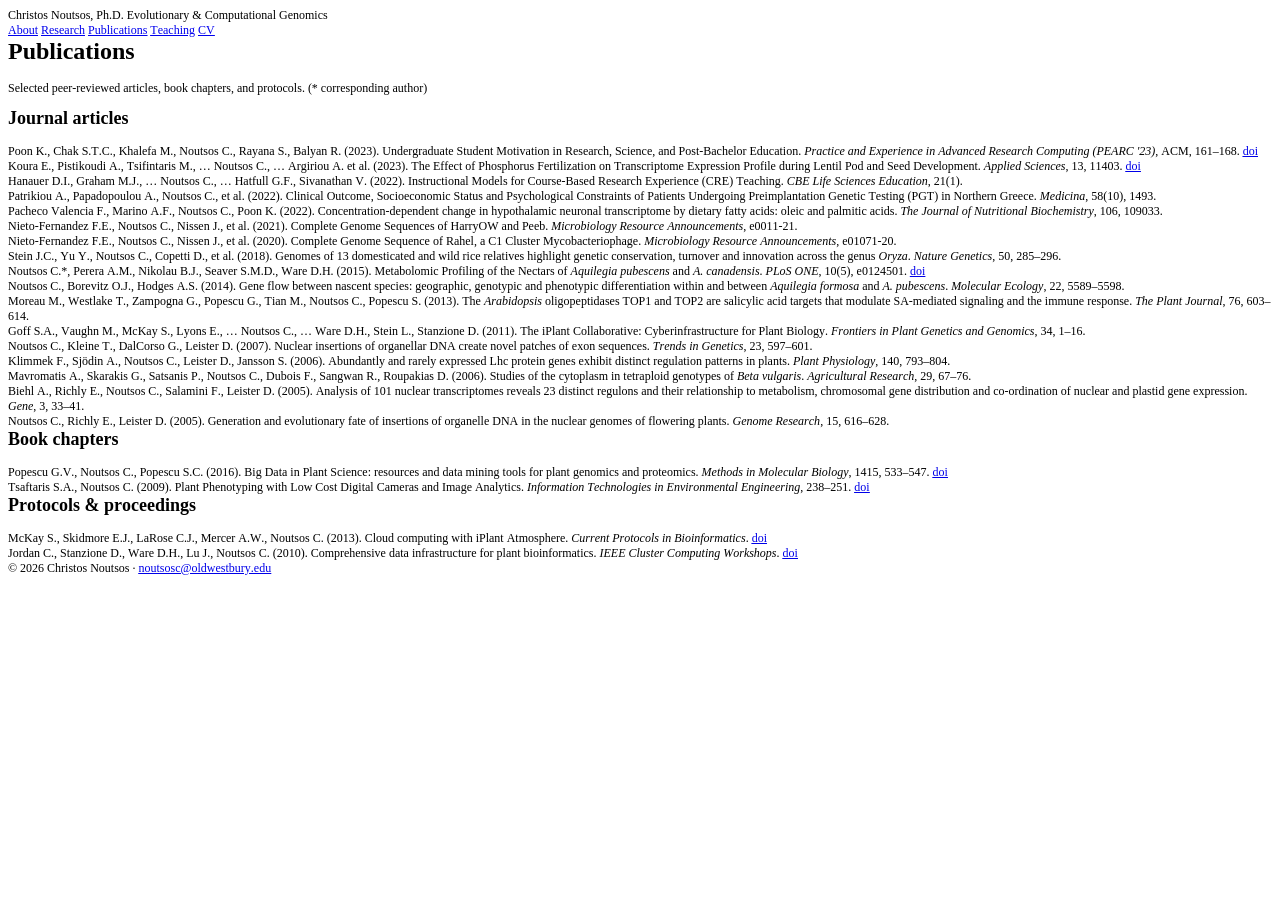
==== publications.html @ 2861d04e "Initial website upload" ====
<!DOCTYPE html PUBLIC "-//W3C//DTD HTML 4.01//EN" "http://www.w3.org/TR/html4/strict.dtd">
<html>
<head>
  <meta http-equiv="Content-Type" content="text/html; charset=utf-8">
  <meta http-equiv="Content-Style-Type" content="text/css">
  <title></title>
  <meta name="Generator" content="Cocoa HTML Writer">
  <meta name="CocoaVersion" content="2685.6">
  <style type="text/css">
    p.p1 {margin: 0.0px 0.0px 0.0px 0.0px; font: 12.0px Times; -webkit-text-stroke: #000000}
    p.p2 {margin: 0.0px 0.0px 0.0px 0.0px; font: 12.0px Times; color: #0000e9; -webkit-text-stroke: #0000e9}
    p.p4 {margin: 0.0px 0.0px 12.0px 0.0px; font: 12.0px Times; -webkit-text-stroke: #000000}
    span.s1 {font-kerning: none}
    span.s2 {text-decoration: underline ; font-kerning: none}
    span.s3 {font-kerning: none; color: #000000; -webkit-text-stroke: 0px #000000}
    span.s4 {text-decoration: underline ; font-kerning: none; -webkit-text-stroke: 0px #0000e9}
    span.s5 {text-decoration: underline ; font-kerning: none; color: #0000e9; -webkit-text-stroke: 0px #0000e9}
  </style>
</head>
<body>
<p class="p1"><span class="s1">Christos Noutsos, Ph.D. Evolutionary &amp; Computational Genomics</span></p>
<p class="p2"><span class="s2"><a href="file:///Users/user/Claude/Projects/Website/site/index.html">About</a></span><span class="s3"> <a href="file:///Users/user/Claude/Projects/Website/site/research.html"><span class="s4">Research</span></a> <a href="file:///Users/user/Claude/Projects/Website/site/publications.html"><span class="s4">Publications</span></a> <a href="file:///Users/user/Claude/Projects/Website/site/teaching.html"><span class="s4">Teaching</span></a> <a href="file:///Users/user/Claude/Projects/Website/site/cv.html"><span class="s4">CV</span></a></span></p>
<h1 style="margin: 0.0px 0.0px 16.1px 0.0px; font: 24.0px Times; -webkit-text-stroke: #000000"><span class="s1"><b>Publications</b></span></h1>
<p class="p4"><span class="s1">Selected peer-reviewed articles, book chapters, and protocols. (* corresponding author)</span></p>
<h2 style="margin: 0.0px 0.0px 14.9px 0.0px; font: 18.0px Times; -webkit-text-stroke: #000000"><span class="s1"><b>Journal articles</b></span></h2>
<p class="p1"><span class="s1">Poon K., Chak S.T.C., Khalefa M., Noutsos C., Rayana S., Balyan R. (2023). Undergraduate Student Motivation in Research, Science, and Post-Bachelor Education. <i>Practice and Experience in Advanced Research Computing (PEARC '23)</i>, ACM, 161–168. <a href="https://doi.org/10.1145/3569951.3597578"><span class="s5">doi</span></a></span></p>
<p class="p1"><span class="s1">Koura E., Pistikoudi A., Tsifintaris M., … Noutsos C., … Argiriou A. et al. (2023). The Effect of Phosphorus Fertilization on Transcriptome Expression Profile during Lentil Pod and Seed Development. <i>Applied Sciences</i>, 13, 11403. <a href="https://doi.org/10.3390/app132011403"><span class="s5">doi</span></a></span></p>
<p class="p1"><span class="s1">Hanauer D.I., Graham M.J., … Noutsos C., … Hatfull G.F., Sivanathan V. (2022). Instructional Models for Course-Based Research Experience (CRE) Teaching. <i>CBE Life Sciences Education</i>, 21(1).</span></p>
<p class="p1"><span class="s1">Patrikiou A., Papadopoulou A., Noutsos C., et al. (2022). Clinical Outcome, Socioeconomic Status and Psychological Constraints of Patients Undergoing Preimplantation Genetic Testing (PGT) in Northern Greece. <i>Medicina</i>, 58(10), 1493.</span></p>
<p class="p1"><span class="s1">Pacheco Valencia F., Marino A.F., Noutsos C., Poon K. (2022). Concentration-dependent change in hypothalamic neuronal transcriptome by dietary fatty acids: oleic and palmitic acids. <i>The Journal of Nutritional Biochemistry</i>, 106, 109033.</span></p>
<p class="p1"><span class="s1">Nieto-Fernandez F.E., Noutsos C., Nissen J., et al. (2021). Complete Genome Sequences of HarryOW and Peeb. <i>Microbiology Resource Announcements</i>, e0011-21.</span></p>
<p class="p1"><span class="s1">Nieto-Fernandez F.E., Noutsos C., Nissen J., et al. (2020). Complete Genome Sequence of Rahel, a C1 Cluster Mycobacteriophage. <i>Microbiology Resource Announcements</i>, e01071-20.</span></p>
<p class="p1"><span class="s1">Stein J.C., Yu Y., Noutsos C., Copetti D., et al. (2018). Genomes of 13 domesticated and wild rice relatives highlight genetic conservation, turnover and innovation across the genus <i>Oryza</i>. <i>Nature Genetics</i>, 50, 285–296.</span></p>
<p class="p1"><span class="s1">Noutsos C.*, Perera A.M., Nikolau B.J., Seaver S.M.D., Ware D.H. (2015). Metabolomic Profiling of the Nectars of <i>Aquilegia pubescens</i> and <i>A. canadensis</i>. <i>PLoS ONE</i>, 10(5), e0124501. <a href="https://doi.org/10.1371/journal.pone.0124501"><span class="s5">doi</span></a></span></p>
<p class="p1"><span class="s1">Noutsos C., Borevitz O.J., Hodges A.S. (2014). Gene flow between nascent species: geographic, genotypic and phenotypic differentiation within and between <i>Aquilegia formosa</i> and <i>A. pubescens</i>. <i>Molecular Ecology</i>, 22, 5589–5598.</span></p>
<p class="p1"><span class="s1">Moreau M., Westlake T., Zampogna G., Popescu G., Tian M., Noutsos C., Popescu S. (2013). The <i>Arabidopsis</i> oligopeptidases TOP1 and TOP2 are salicylic acid targets that modulate SA-mediated signaling and the immune response. <i>The Plant Journal</i>, 76, 603–614.</span></p>
<p class="p1"><span class="s1">Goff S.A., Vaughn M., McKay S., Lyons E., … Noutsos C., … Ware D.H., Stein L., Stanzione D. (2011). The iPlant Collaborative: Cyberinfrastructure for Plant Biology. <i>Frontiers in Plant Genetics and Genomics</i>, 34, 1–16.</span></p>
<p class="p1"><span class="s1">Noutsos C., Kleine T., DalCorso G., Leister D. (2007). Nuclear insertions of organellar DNA create novel patches of exon sequences. <i>Trends in Genetics</i>, 23, 597–601.</span></p>
<p class="p1"><span class="s1">Klimmek F., Sjödin A., Noutsos C., Leister D., Jansson S. (2006). Abundantly and rarely expressed Lhc protein genes exhibit distinct regulation patterns in plants. <i>Plant Physiology</i>, 140, 793–804.</span></p>
<p class="p1"><span class="s1">Mavromatis A., Skarakis G., Satsanis P., Noutsos C., Dubois F., Sangwan R., Roupakias D. (2006). Studies of the cytoplasm in tetraploid genotypes of <i>Beta vulgaris</i>. <i>Agricultural Research</i>, 29, 67–76.</span></p>
<p class="p1"><span class="s1">Biehl A., Richly E., Noutsos C., Salamini F., Leister D. (2005). Analysis of 101 nuclear transcriptomes reveals 23 distinct regulons and their relationship to metabolism, chromosomal gene distribution and co-ordination of nuclear and plastid gene expression. <i>Gene</i>, 3, 33–41.</span></p>
<p class="p1"><span class="s1">Noutsos C., Richly E., Leister D. (2005). Generation and evolutionary fate of insertions of organelle DNA in the nuclear genomes of flowering plants. <i>Genome Research</i>, 15, 616–628.</span></p>
<h2 style="margin: 0.0px 0.0px 14.9px 0.0px; font: 18.0px Times; -webkit-text-stroke: #000000"><span class="s1"><b>Book chapters</b></span></h2>
<p class="p1"><span class="s1">Popescu G.V., Noutsos C., Popescu S.C. (2016). Big Data in Plant Science: resources and data mining tools for plant genomics and proteomics. <i>Methods in Molecular Biology</i>, 1415, 533–547. <a href="https://doi.org/10.1007/978-1-4939-3572-7_27"><span class="s5">doi</span></a></span></p>
<p class="p1"><span class="s1">Tsaftaris S.A., Noutsos C. (2009). Plant Phenotyping with Low Cost Digital Cameras and Image Analytics. <i>Information Technologies in Environmental Engineering</i>, 238–251. <a href="https://doi.org/10.1007/978-3-540-88351-7_18"><span class="s5">doi</span></a></span></p>
<h2 style="margin: 0.0px 0.0px 14.9px 0.0px; font: 18.0px Times; -webkit-text-stroke: #000000"><span class="s1"><b>Protocols &amp; proceedings</b></span></h2>
<p class="p1"><span class="s1">McKay S., Skidmore E.J., LaRose C.J., Mercer A.W., Noutsos C. (2013). Cloud computing with iPlant Atmosphere. <i>Current Protocols in Bioinformatics</i>. <a href="https://doi.org/10.1002/0471250953.bi0915s43"><span class="s5">doi</span></a></span></p>
<p class="p1"><span class="s1">Jordan C., Stanzione D., Ware D.H., Lu J., Noutsos C. (2010). Comprehensive data infrastructure for plant bioinformatics. <i>IEEE Cluster Computing Workshops</i>. <a href="https://doi.org/10.1109/CLUSTERWKSP.2010.5613093"><span class="s5">doi</span></a></span></p>
<p class="p1"><span class="s1">© 2026 Christos Noutsos · <a href="mailto:noutsosc@oldwestbury.edu"><span class="s5">noutsosc@oldwestbury.edu</span></a></span></p>
</body>
</html>
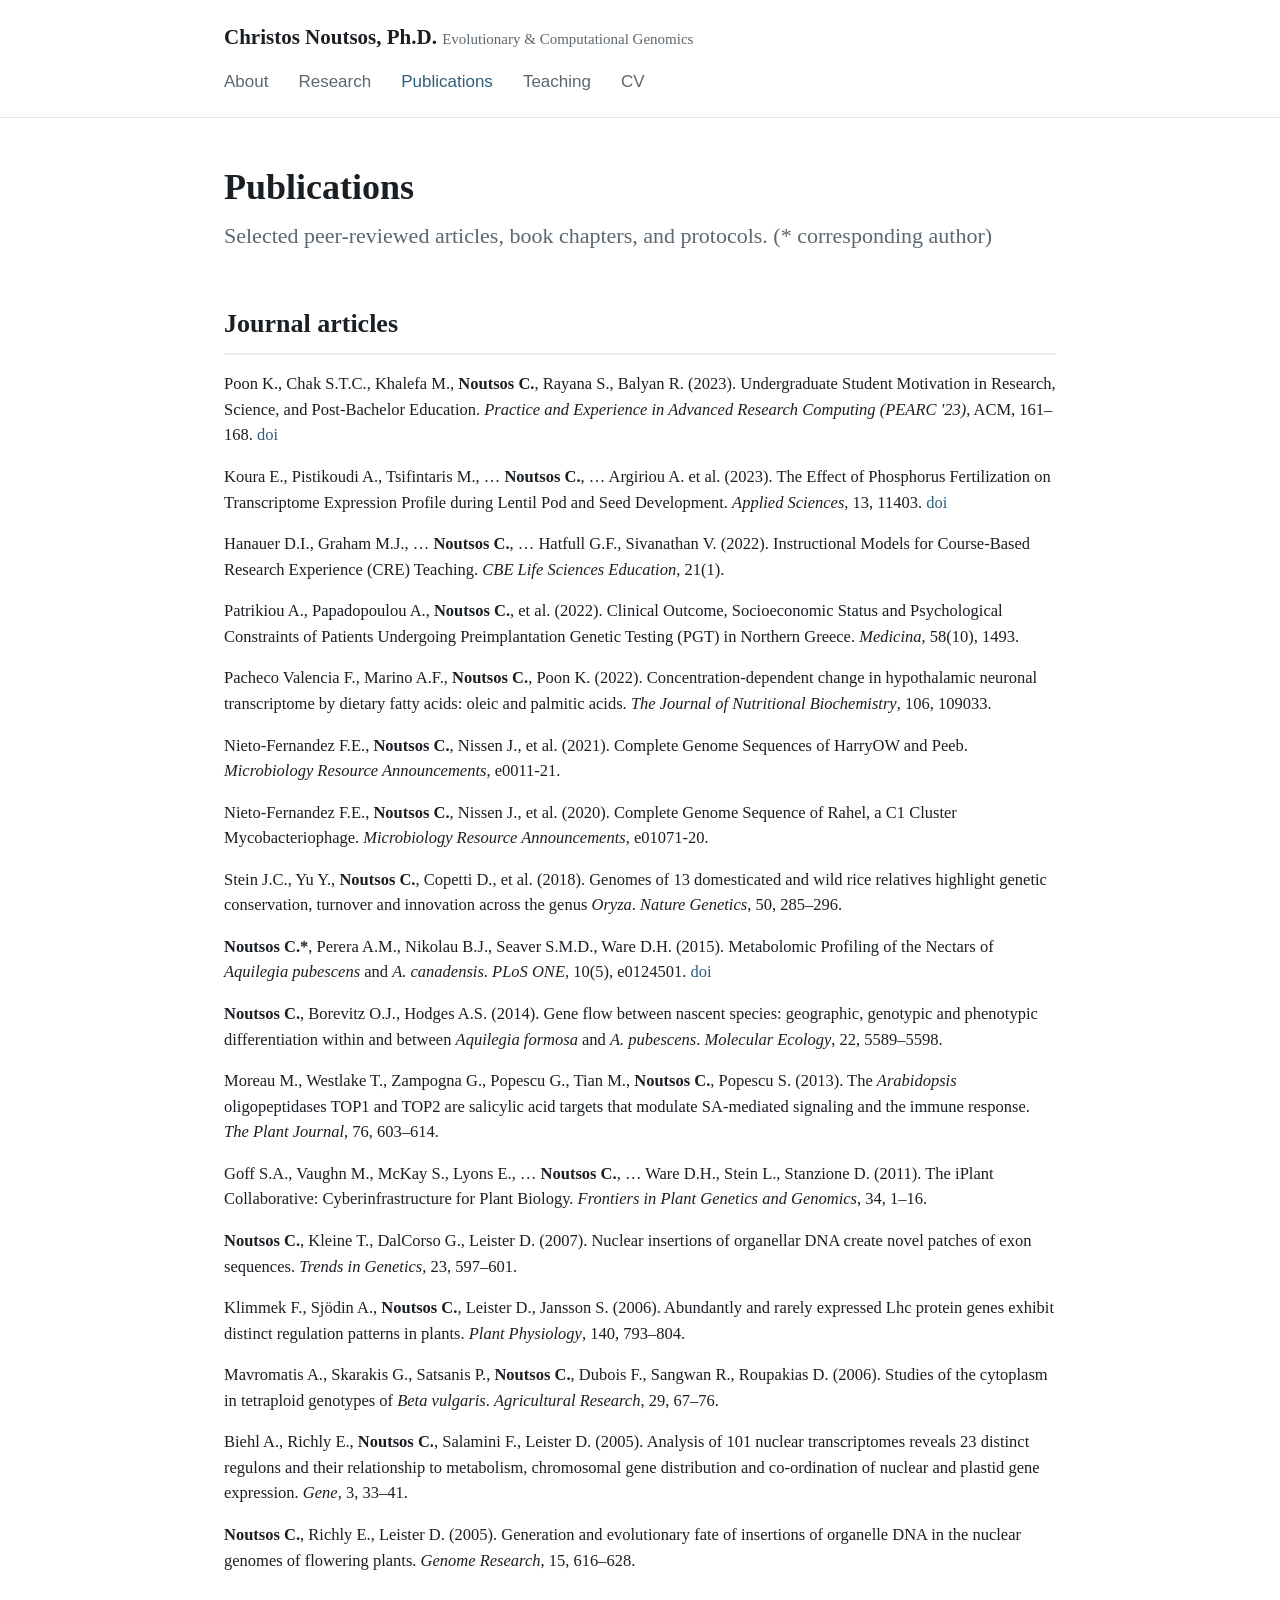
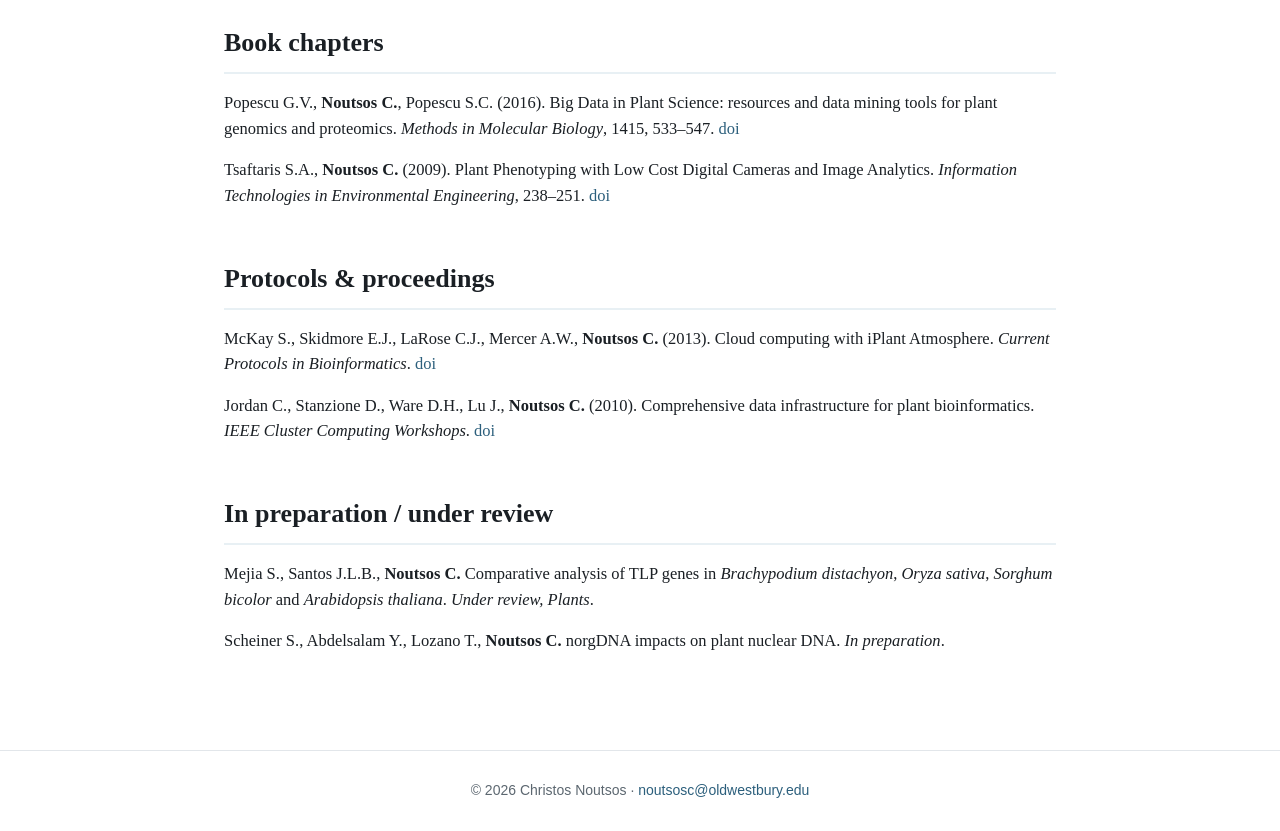
==== commit 619916f1: "updated files" ====
--- a/publications.html
+++ b/publications.html
@@ -1,51 +1,84 @@
-<!DOCTYPE html PUBLIC "-//W3C//DTD HTML 4.01//EN" "http://www.w3.org/TR/html4/strict.dtd">
-<html>
+<!DOCTYPE html>
+<html lang="en">
 <head>
-  <meta http-equiv="Content-Type" content="text/html; charset=utf-8">
-  <meta http-equiv="Content-Style-Type" content="text/css">
-  <title></title>
-  <meta name="Generator" content="Cocoa HTML Writer">
-  <meta name="CocoaVersion" content="2685.6">
-  <style type="text/css">
-    p.p1 {margin: 0.0px 0.0px 0.0px 0.0px; font: 12.0px Times; -webkit-text-stroke: #000000}
-    p.p2 {margin: 0.0px 0.0px 0.0px 0.0px; font: 12.0px Times; color: #0000e9; -webkit-text-stroke: #0000e9}
-    p.p4 {margin: 0.0px 0.0px 12.0px 0.0px; font: 12.0px Times; -webkit-text-stroke: #000000}
-    span.s1 {font-kerning: none}
-    span.s2 {text-decoration: underline ; font-kerning: none}
-    span.s3 {font-kerning: none; color: #000000; -webkit-text-stroke: 0px #000000}
-    span.s4 {text-decoration: underline ; font-kerning: none; -webkit-text-stroke: 0px #0000e9}
-    span.s5 {text-decoration: underline ; font-kerning: none; color: #0000e9; -webkit-text-stroke: 0px #0000e9}
-  </style>
+<meta charset="utf-8">
+<meta name="viewport" content="width=device-width, initial-scale=1">
+<title>Publications — Christos Noutsos, Ph.D.</title>
+<link rel="stylesheet" href="css/style.css">
 </head>
 <body>
-<p class="p1"><span class="s1">Christos Noutsos, Ph.D. Evolutionary &amp; Computational Genomics</span></p>
-<p class="p2"><span class="s2"><a href="file:///Users/user/Claude/Projects/Website/site/index.html">About</a></span><span class="s3"> <a href="file:///Users/user/Claude/Projects/Website/site/research.html"><span class="s4">Research</span></a> <a href="file:///Users/user/Claude/Projects/Website/site/publications.html"><span class="s4">Publications</span></a> <a href="file:///Users/user/Claude/Projects/Website/site/teaching.html"><span class="s4">Teaching</span></a> <a href="file:///Users/user/Claude/Projects/Website/site/cv.html"><span class="s4">CV</span></a></span></p>
-<h1 style="margin: 0.0px 0.0px 16.1px 0.0px; font: 24.0px Times; -webkit-text-stroke: #000000"><span class="s1"><b>Publications</b></span></h1>
-<p class="p4"><span class="s1">Selected peer-reviewed articles, book chapters, and protocols. (* corresponding author)</span></p>
-<h2 style="margin: 0.0px 0.0px 14.9px 0.0px; font: 18.0px Times; -webkit-text-stroke: #000000"><span class="s1"><b>Journal articles</b></span></h2>
-<p class="p1"><span class="s1">Poon K., Chak S.T.C., Khalefa M., Noutsos C., Rayana S., Balyan R. (2023). Undergraduate Student Motivation in Research, Science, and Post-Bachelor Education. <i>Practice and Experience in Advanced Research Computing (PEARC '23)</i>, ACM, 161–168. <a href="https://doi.org/10.1145/3569951.3597578"><span class="s5">doi</span></a></span></p>
-<p class="p1"><span class="s1">Koura E., Pistikoudi A., Tsifintaris M., … Noutsos C., … Argiriou A. et al. (2023). The Effect of Phosphorus Fertilization on Transcriptome Expression Profile during Lentil Pod and Seed Development. <i>Applied Sciences</i>, 13, 11403. <a href="https://doi.org/10.3390/app132011403"><span class="s5">doi</span></a></span></p>
-<p class="p1"><span class="s1">Hanauer D.I., Graham M.J., … Noutsos C., … Hatfull G.F., Sivanathan V. (2022). Instructional Models for Course-Based Research Experience (CRE) Teaching. <i>CBE Life Sciences Education</i>, 21(1).</span></p>
-<p class="p1"><span class="s1">Patrikiou A., Papadopoulou A., Noutsos C., et al. (2022). Clinical Outcome, Socioeconomic Status and Psychological Constraints of Patients Undergoing Preimplantation Genetic Testing (PGT) in Northern Greece. <i>Medicina</i>, 58(10), 1493.</span></p>
-<p class="p1"><span class="s1">Pacheco Valencia F., Marino A.F., Noutsos C., Poon K. (2022). Concentration-dependent change in hypothalamic neuronal transcriptome by dietary fatty acids: oleic and palmitic acids. <i>The Journal of Nutritional Biochemistry</i>, 106, 109033.</span></p>
-<p class="p1"><span class="s1">Nieto-Fernandez F.E., Noutsos C., Nissen J., et al. (2021). Complete Genome Sequences of HarryOW and Peeb. <i>Microbiology Resource Announcements</i>, e0011-21.</span></p>
-<p class="p1"><span class="s1">Nieto-Fernandez F.E., Noutsos C., Nissen J., et al. (2020). Complete Genome Sequence of Rahel, a C1 Cluster Mycobacteriophage. <i>Microbiology Resource Announcements</i>, e01071-20.</span></p>
-<p class="p1"><span class="s1">Stein J.C., Yu Y., Noutsos C., Copetti D., et al. (2018). Genomes of 13 domesticated and wild rice relatives highlight genetic conservation, turnover and innovation across the genus <i>Oryza</i>. <i>Nature Genetics</i>, 50, 285–296.</span></p>
-<p class="p1"><span class="s1">Noutsos C.*, Perera A.M., Nikolau B.J., Seaver S.M.D., Ware D.H. (2015). Metabolomic Profiling of the Nectars of <i>Aquilegia pubescens</i> and <i>A. canadensis</i>. <i>PLoS ONE</i>, 10(5), e0124501. <a href="https://doi.org/10.1371/journal.pone.0124501"><span class="s5">doi</span></a></span></p>
-<p class="p1"><span class="s1">Noutsos C., Borevitz O.J., Hodges A.S. (2014). Gene flow between nascent species: geographic, genotypic and phenotypic differentiation within and between <i>Aquilegia formosa</i> and <i>A. pubescens</i>. <i>Molecular Ecology</i>, 22, 5589–5598.</span></p>
-<p class="p1"><span class="s1">Moreau M., Westlake T., Zampogna G., Popescu G., Tian M., Noutsos C., Popescu S. (2013). The <i>Arabidopsis</i> oligopeptidases TOP1 and TOP2 are salicylic acid targets that modulate SA-mediated signaling and the immune response. <i>The Plant Journal</i>, 76, 603–614.</span></p>
-<p class="p1"><span class="s1">Goff S.A., Vaughn M., McKay S., Lyons E., … Noutsos C., … Ware D.H., Stein L., Stanzione D. (2011). The iPlant Collaborative: Cyberinfrastructure for Plant Biology. <i>Frontiers in Plant Genetics and Genomics</i>, 34, 1–16.</span></p>
-<p class="p1"><span class="s1">Noutsos C., Kleine T., DalCorso G., Leister D. (2007). Nuclear insertions of organellar DNA create novel patches of exon sequences. <i>Trends in Genetics</i>, 23, 597–601.</span></p>
-<p class="p1"><span class="s1">Klimmek F., Sjödin A., Noutsos C., Leister D., Jansson S. (2006). Abundantly and rarely expressed Lhc protein genes exhibit distinct regulation patterns in plants. <i>Plant Physiology</i>, 140, 793–804.</span></p>
-<p class="p1"><span class="s1">Mavromatis A., Skarakis G., Satsanis P., Noutsos C., Dubois F., Sangwan R., Roupakias D. (2006). Studies of the cytoplasm in tetraploid genotypes of <i>Beta vulgaris</i>. <i>Agricultural Research</i>, 29, 67–76.</span></p>
-<p class="p1"><span class="s1">Biehl A., Richly E., Noutsos C., Salamini F., Leister D. (2005). Analysis of 101 nuclear transcriptomes reveals 23 distinct regulons and their relationship to metabolism, chromosomal gene distribution and co-ordination of nuclear and plastid gene expression. <i>Gene</i>, 3, 33–41.</span></p>
-<p class="p1"><span class="s1">Noutsos C., Richly E., Leister D. (2005). Generation and evolutionary fate of insertions of organelle DNA in the nuclear genomes of flowering plants. <i>Genome Research</i>, 15, 616–628.</span></p>
-<h2 style="margin: 0.0px 0.0px 14.9px 0.0px; font: 18.0px Times; -webkit-text-stroke: #000000"><span class="s1"><b>Book chapters</b></span></h2>
-<p class="p1"><span class="s1">Popescu G.V., Noutsos C., Popescu S.C. (2016). Big Data in Plant Science: resources and data mining tools for plant genomics and proteomics. <i>Methods in Molecular Biology</i>, 1415, 533–547. <a href="https://doi.org/10.1007/978-1-4939-3572-7_27"><span class="s5">doi</span></a></span></p>
-<p class="p1"><span class="s1">Tsaftaris S.A., Noutsos C. (2009). Plant Phenotyping with Low Cost Digital Cameras and Image Analytics. <i>Information Technologies in Environmental Engineering</i>, 238–251. <a href="https://doi.org/10.1007/978-3-540-88351-7_18"><span class="s5">doi</span></a></span></p>
-<h2 style="margin: 0.0px 0.0px 14.9px 0.0px; font: 18.0px Times; -webkit-text-stroke: #000000"><span class="s1"><b>Protocols &amp; proceedings</b></span></h2>
-<p class="p1"><span class="s1">McKay S., Skidmore E.J., LaRose C.J., Mercer A.W., Noutsos C. (2013). Cloud computing with iPlant Atmosphere. <i>Current Protocols in Bioinformatics</i>. <a href="https://doi.org/10.1002/0471250953.bi0915s43"><span class="s5">doi</span></a></span></p>
-<p class="p1"><span class="s1">Jordan C., Stanzione D., Ware D.H., Lu J., Noutsos C. (2010). Comprehensive data infrastructure for plant bioinformatics. <i>IEEE Cluster Computing Workshops</i>. <a href="https://doi.org/10.1109/CLUSTERWKSP.2010.5613093"><span class="s5">doi</span></a></span></p>
-<p class="p1"><span class="s1">© 2026 Christos Noutsos · <a href="mailto:noutsosc@oldwestbury.edu"><span class="s5">noutsosc@oldwestbury.edu</span></a></span></p>
+<header class="site">
+  <div class="nav-inner">
+    <div class="brand">Christos Noutsos, Ph.D. <span>Evolutionary &amp; Computational Genomics</span></div>
+    <nav>
+      <a href="index.html">About</a>
+      <a href="research.html">Research</a>
+      <a href="publications.html" class="active">Publications</a>
+      <a href="teaching.html">Teaching</a>
+      <a href="cv.html">CV</a>
+    </nav>
+  </div>
+</header>
+
+<main>
+  <h1>Publications</h1>
+  <p class="lead">Selected peer-reviewed articles, book chapters, and protocols. (* corresponding author)</p>
+
+  <h2>Journal articles</h2>
+
+  <div class="pub">Poon K., Chak S.T.C., Khalefa M., <span class="auth-self">Noutsos C.</span>, Rayana S., Balyan R. (2023). Undergraduate Student Motivation in Research, Science, and Post-Bachelor Education. <em>Practice and Experience in Advanced Research Computing (PEARC '23)</em>, ACM, 161–168. <a href="https://doi.org/10.1145/3569951.3597578">doi</a></div>
+
+  <div class="pub">Koura E., Pistikoudi A., Tsifintaris M., … <span class="auth-self">Noutsos C.</span>, … Argiriou A. et al. (2023). The Effect of Phosphorus Fertilization on Transcriptome Expression Profile during Lentil Pod and Seed Development. <em>Applied Sciences</em>, 13, 11403. <a href="https://doi.org/10.3390/app132011403">doi</a></div>
+
+  <div class="pub">Hanauer D.I., Graham M.J., … <span class="auth-self">Noutsos C.</span>, … Hatfull G.F., Sivanathan V. (2022). Instructional Models for Course-Based Research Experience (CRE) Teaching. <em>CBE Life Sciences Education</em>, 21(1).</div>
+
+  <div class="pub">Patrikiou A., Papadopoulou A., <span class="auth-self">Noutsos C.</span>, et al. (2022). Clinical Outcome, Socioeconomic Status and Psychological Constraints of Patients Undergoing Preimplantation Genetic Testing (PGT) in Northern Greece. <em>Medicina</em>, 58(10), 1493.</div>
+
+  <div class="pub">Pacheco Valencia F., Marino A.F., <span class="auth-self">Noutsos C.</span>, Poon K. (2022). Concentration-dependent change in hypothalamic neuronal transcriptome by dietary fatty acids: oleic and palmitic acids. <em>The Journal of Nutritional Biochemistry</em>, 106, 109033.</div>
+
+  <div class="pub">Nieto-Fernandez F.E., <span class="auth-self">Noutsos C.</span>, Nissen J., et al. (2021). Complete Genome Sequences of HarryOW and Peeb. <em>Microbiology Resource Announcements</em>, e0011-21.</div>
+
+  <div class="pub">Nieto-Fernandez F.E., <span class="auth-self">Noutsos C.</span>, Nissen J., et al. (2020). Complete Genome Sequence of Rahel, a C1 Cluster Mycobacteriophage. <em>Microbiology Resource Announcements</em>, e01071-20.</div>
+
+  <div class="pub">Stein J.C., Yu Y., <span class="auth-self">Noutsos C.</span>, Copetti D., et al. (2018). Genomes of 13 domesticated and wild rice relatives highlight genetic conservation, turnover and innovation across the genus <em>Oryza</em>. <em>Nature Genetics</em>, 50, 285–296.</div>
+
+  <div class="pub"><span class="auth-self">Noutsos C.*</span>, Perera A.M., Nikolau B.J., Seaver S.M.D., Ware D.H. (2015). Metabolomic Profiling of the Nectars of <em>Aquilegia pubescens</em> and <em>A. canadensis</em>. <em>PLoS ONE</em>, 10(5), e0124501. <a href="https://doi.org/10.1371/journal.pone.0124501">doi</a></div>
+
+  <div class="pub"><span class="auth-self">Noutsos C.</span>, Borevitz O.J., Hodges A.S. (2014). Gene flow between nascent species: geographic, genotypic and phenotypic differentiation within and between <em>Aquilegia formosa</em> and <em>A. pubescens</em>. <em>Molecular Ecology</em>, 22, 5589–5598.</div>
+
+  <div class="pub">Moreau M., Westlake T., Zampogna G., Popescu G., Tian M., <span class="auth-self">Noutsos C.</span>, Popescu S. (2013). The <em>Arabidopsis</em> oligopeptidases TOP1 and TOP2 are salicylic acid targets that modulate SA-mediated signaling and the immune response. <em>The Plant Journal</em>, 76, 603–614.</div>
+
+  <div class="pub">Goff S.A., Vaughn M., McKay S., Lyons E., … <span class="auth-self">Noutsos C.</span>, … Ware D.H., Stein L., Stanzione D. (2011). The iPlant Collaborative: Cyberinfrastructure for Plant Biology. <em>Frontiers in Plant Genetics and Genomics</em>, 34, 1–16.</div>
+
+  <div class="pub"><span class="auth-self">Noutsos C.</span>, Kleine T., DalCorso G., Leister D. (2007). Nuclear insertions of organellar DNA create novel patches of exon sequences. <em>Trends in Genetics</em>, 23, 597–601.</div>
+
+  <div class="pub">Klimmek F., Sjödin A., <span class="auth-self">Noutsos C.</span>, Leister D., Jansson S. (2006). Abundantly and rarely expressed Lhc protein genes exhibit distinct regulation patterns in plants. <em>Plant Physiology</em>, 140, 793–804.</div>
+
+  <div class="pub">Mavromatis A., Skarakis G., Satsanis P., <span class="auth-self">Noutsos C.</span>, Dubois F., Sangwan R., Roupakias D. (2006). Studies of the cytoplasm in tetraploid genotypes of <em>Beta vulgaris</em>. <em>Agricultural Research</em>, 29, 67–76.</div>
+
+  <div class="pub">Biehl A., Richly E., <span class="auth-self">Noutsos C.</span>, Salamini F., Leister D. (2005). Analysis of 101 nuclear transcriptomes reveals 23 distinct regulons and their relationship to metabolism, chromosomal gene distribution and co-ordination of nuclear and plastid gene expression. <em>Gene</em>, 3, 33–41.</div>
+
+  <div class="pub"><span class="auth-self">Noutsos C.</span>, Richly E., Leister D. (2005). Generation and evolutionary fate of insertions of organelle DNA in the nuclear genomes of flowering plants. <em>Genome Research</em>, 15, 616–628.</div>
+
+  <h2>Book chapters</h2>
+
+  <div class="pub">Popescu G.V., <span class="auth-self">Noutsos C.</span>, Popescu S.C. (2016). Big Data in Plant Science: resources and data mining tools for plant genomics and proteomics. <em>Methods in Molecular Biology</em>, 1415, 533–547. <a href="https://doi.org/10.1007/978-1-4939-3572-7_27">doi</a></div>
+
+  <div class="pub">Tsaftaris S.A., <span class="auth-self">Noutsos C.</span> (2009). Plant Phenotyping with Low Cost Digital Cameras and Image Analytics. <em>Information Technologies in Environmental Engineering</em>, 238–251. <a href="https://doi.org/10.1007/978-3-540-88351-7_18">doi</a></div>
+
+  <h2>Protocols &amp; proceedings</h2>
+
+  <div class="pub">McKay S., Skidmore E.J., LaRose C.J., Mercer A.W., <span class="auth-self">Noutsos C.</span> (2013). Cloud computing with iPlant Atmosphere. <em>Current Protocols in Bioinformatics</em>. <a href="https://doi.org/10.1002/0471250953.bi0915s43">doi</a></div>
+
+  <div class="pub">Jordan C., Stanzione D., Ware D.H., Lu J., <span class="auth-self">Noutsos C.</span> (2010). Comprehensive data infrastructure for plant bioinformatics. <em>IEEE Cluster Computing Workshops</em>. <a href="https://doi.org/10.1109/CLUSTERWKSP.2010.5613093">doi</a></div>
+
+  <h2>In preparation / under review</h2>
+  <div class="pub">Mejia S., Santos J.L.B., <span class="auth-self">Noutsos C.</span> Comparative analysis of TLP genes in <em>Brachypodium distachyon</em>, <em>Oryza sativa</em>, <em>Sorghum bicolor</em> and <em>Arabidopsis thaliana</em>. <em>Under review, Plants</em>.</div>
+  <div class="pub">Scheiner S., Abdelsalam Y., Lozano T., <span class="auth-self">Noutsos C.</span> norgDNA impacts on plant nuclear DNA. <em>In preparation</em>.</div>
+</main>
+
+<footer class="site">
+  &copy; 2026 Christos Noutsos &middot; <a href="mailto:noutsosc@oldwestbury.edu">noutsosc@oldwestbury.edu</a>
+</footer>
 </body>
 </html>
--- a/css/style.css
+++ b/css/style.css
@@ -0,0 +1,149 @@
+:root {
+  --bg: #ffffff;
+  --ink: #1a1f24;
+  --muted: #5c6770;
+  --accent: #2c5f7c;
+  --accent-light: #e8f0f4;
+  --border: #e2e6ea;
+  --max: 880px;
+}
+
+* { box-sizing: border-box; }
+
+body {
+  margin: 0;
+  font-family: Georgia, "Times New Roman", serif;
+  color: var(--ink);
+  background: var(--bg);
+  line-height: 1.7;
+  font-size: 20px;
+}
+
+a { color: var(--accent); text-decoration: none; }
+a:hover { text-decoration: underline; }
+
+/* Header / nav */
+header.site {
+  border-bottom: 1px solid var(--border);
+  background: #fff;
+  position: sticky;
+  top: 0;
+  z-index: 10;
+}
+.nav-inner {
+  max-width: var(--max);
+  margin: 0 auto;
+  padding: 20px 24px;
+  display: flex;
+  flex-wrap: wrap;
+  align-items: baseline;
+  justify-content: space-between;
+  gap: 12px 20px;
+}
+.brand {
+  font-size: 21px;
+  font-weight: bold;
+  color: var(--ink);
+}
+.brand span { color: var(--muted); font-weight: normal; font-size: 15px; }
+nav {
+  display: flex;
+  flex-wrap: wrap;
+  gap: 14px 30px;
+}
+nav a {
+  font-family: -apple-system, Helvetica, Arial, sans-serif;
+  font-size: 17px;
+  color: var(--muted);
+}
+nav a.active, nav a:hover { color: var(--accent); }
+
+/* Layout */
+main {
+  max-width: var(--max);
+  margin: 0 auto;
+  padding: 48px 24px 80px;
+}
+h1 {
+  font-size: 36px;
+  margin: 0 0 8px;
+  line-height: 1.2;
+}
+h2 {
+  font-size: 26px;
+  margin: 48px 0 16px;
+  padding-bottom: 7px;
+  border-bottom: 2px solid var(--accent-light);
+}
+h3 { font-size: 21px; margin: 28px 0 6px; }
+.lead { font-size: 22px; color: var(--muted); margin: 0 0 26px; }
+p { margin: 0 0 16px; }
+
+/* Hero */
+.hero { display: flex; gap: 28px; align-items: flex-start; flex-wrap: wrap; }
+.hero-text { flex: 1; min-width: 280px; }
+.contact {
+  font-family: -apple-system, Helvetica, Arial, sans-serif;
+  font-size: 15px;
+  color: var(--muted);
+  margin-top: 18px;
+}
+.contact div { margin-bottom: 3px; }
+
+/* Lists / entries */
+.entry { margin-bottom: 18px; }
+.entry .when {
+  font-family: -apple-system, Helvetica, Arial, sans-serif;
+  font-size: 14px;
+  color: var(--muted);
+  text-transform: uppercase;
+  letter-spacing: 0.04em;
+}
+.entry .what { font-weight: bold; }
+.entry .where { color: var(--muted); }
+
+ul.clean { padding-left: 22px; }
+ul.clean li { margin-bottom: 8px; }
+
+.pub { margin-bottom: 16px; font-size: 16.5px; line-height: 1.55; }
+.pub .auth-self { font-weight: bold; }
+
+.tag {
+  display: inline-block;
+  font-family: -apple-system, Helvetica, Arial, sans-serif;
+  font-size: 12px;
+  background: var(--accent-light);
+  color: var(--accent);
+  padding: 2px 9px;
+  border-radius: 3px;
+  margin-right: 6px;
+  text-transform: uppercase;
+  letter-spacing: 0.05em;
+}
+
+.btn {
+  display: inline-block;
+  font-family: -apple-system, Helvetica, Arial, sans-serif;
+  font-size: 15px;
+  background: var(--accent);
+  color: #fff;
+  padding: 10px 20px;
+  border-radius: 4px;
+  margin-top: 8px;
+}
+.btn:hover { background: #234c63; text-decoration: none; }
+
+footer.site {
+  border-top: 1px solid var(--border);
+  font-family: -apple-system, Helvetica, Arial, sans-serif;
+  font-size: 14px;
+  color: var(--muted);
+  text-align: center;
+  padding: 28px 24px;
+}
+
+@media (max-width: 600px) {
+  body { font-size: 17px; }
+  h1 { font-size: 27px; }
+  nav a { margin-left: 12px; }
+}
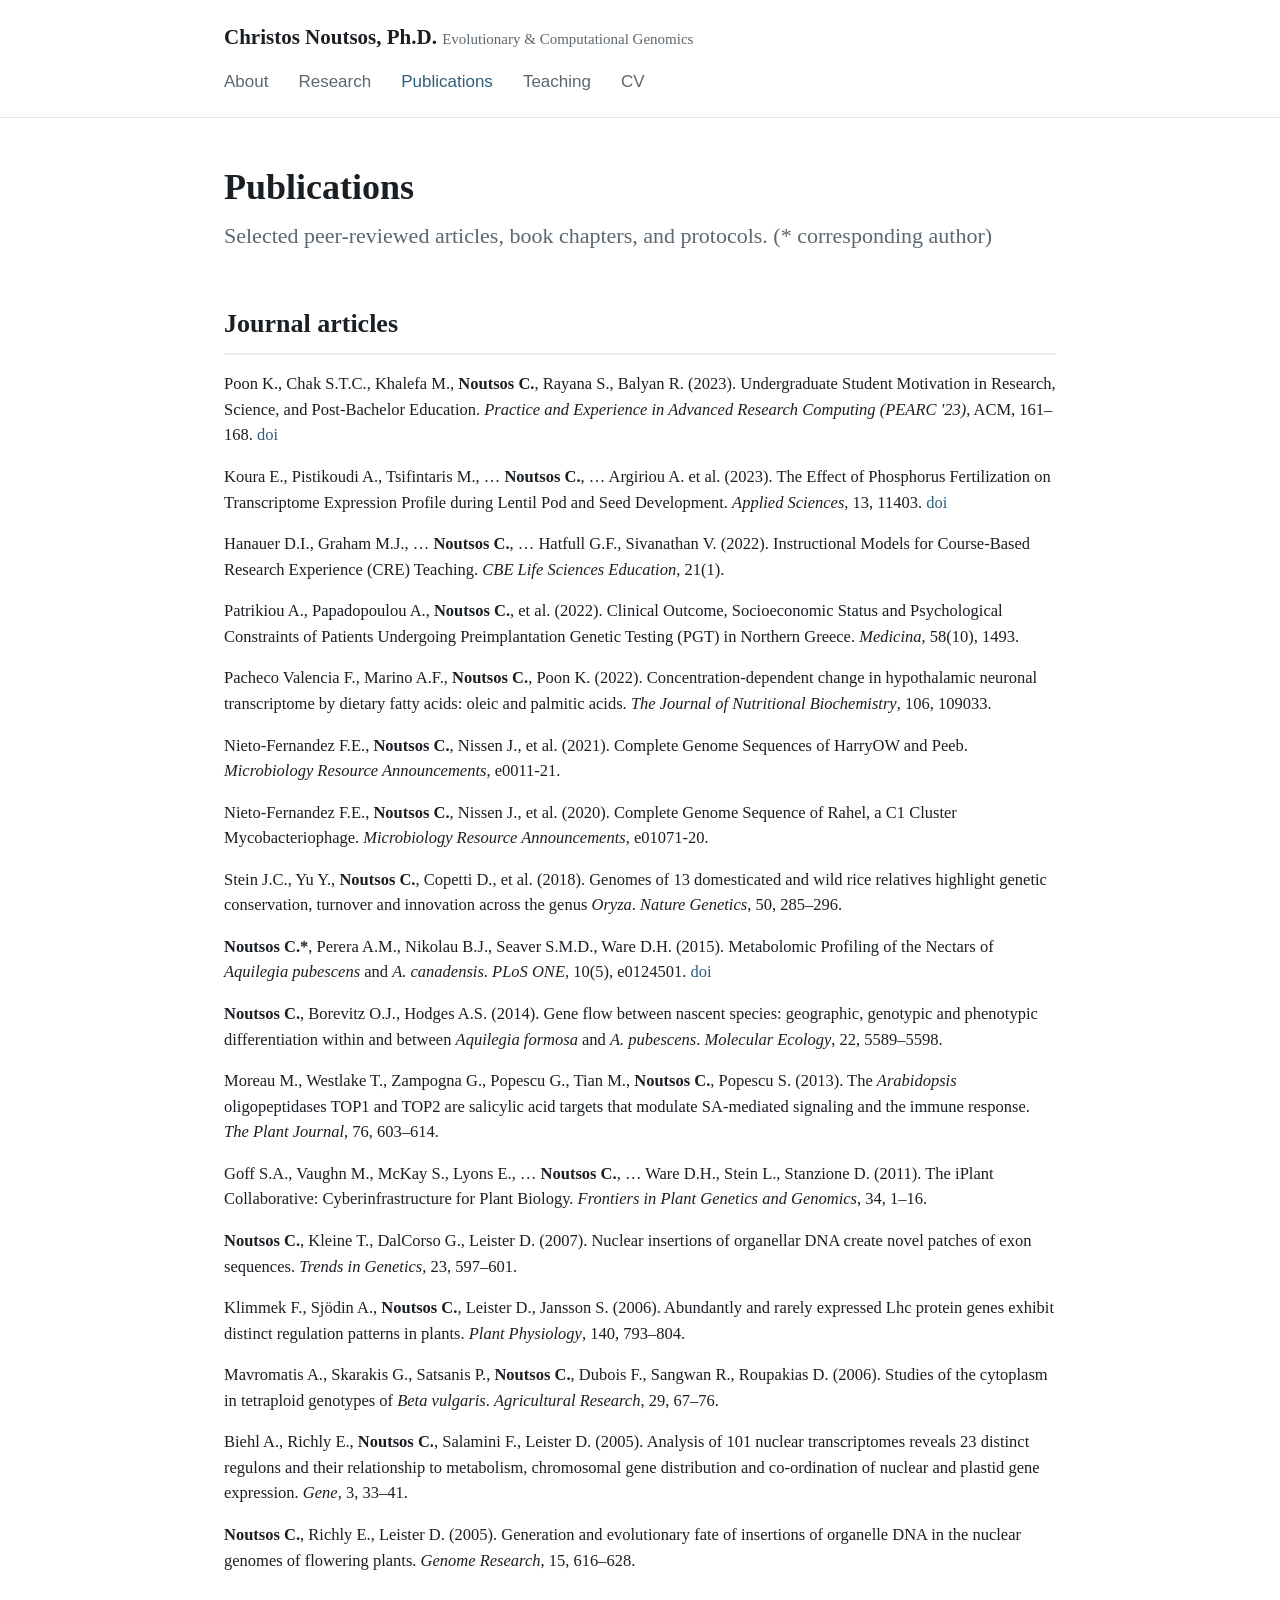
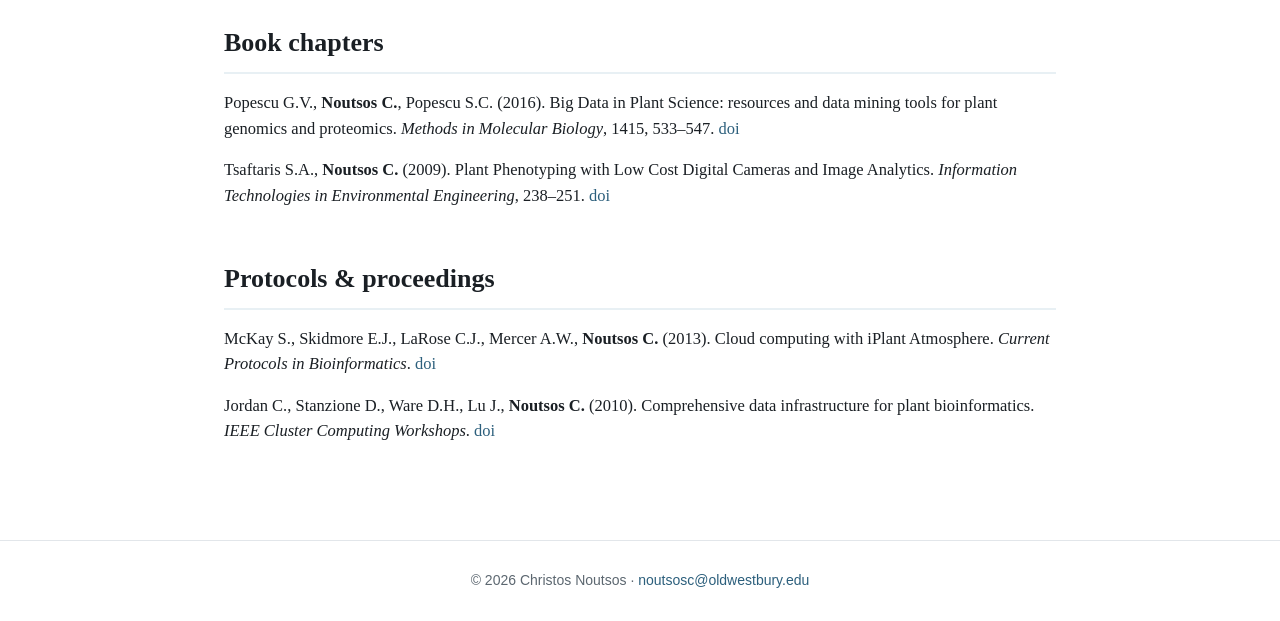
==== commit ddf320d9: "Update publications.html" ====
--- a/publications.html
+++ b/publications.html
@@ -72,9 +72,6 @@
 
   <div class="pub">Jordan C., Stanzione D., Ware D.H., Lu J., <span class="auth-self">Noutsos C.</span> (2010). Comprehensive data infrastructure for plant bioinformatics. <em>IEEE Cluster Computing Workshops</em>. <a href="https://doi.org/10.1109/CLUSTERWKSP.2010.5613093">doi</a></div>
 
-  <h2>In preparation / under review</h2>
-  <div class="pub">Mejia S., Santos J.L.B., <span class="auth-self">Noutsos C.</span> Comparative analysis of TLP genes in <em>Brachypodium distachyon</em>, <em>Oryza sativa</em>, <em>Sorghum bicolor</em> and <em>Arabidopsis thaliana</em>. <em>Under review, Plants</em>.</div>
-  <div class="pub">Scheiner S., Abdelsalam Y., Lozano T., <span class="auth-self">Noutsos C.</span> norgDNA impacts on plant nuclear DNA. <em>In preparation</em>.</div>
 </main>
 
 <footer class="site">
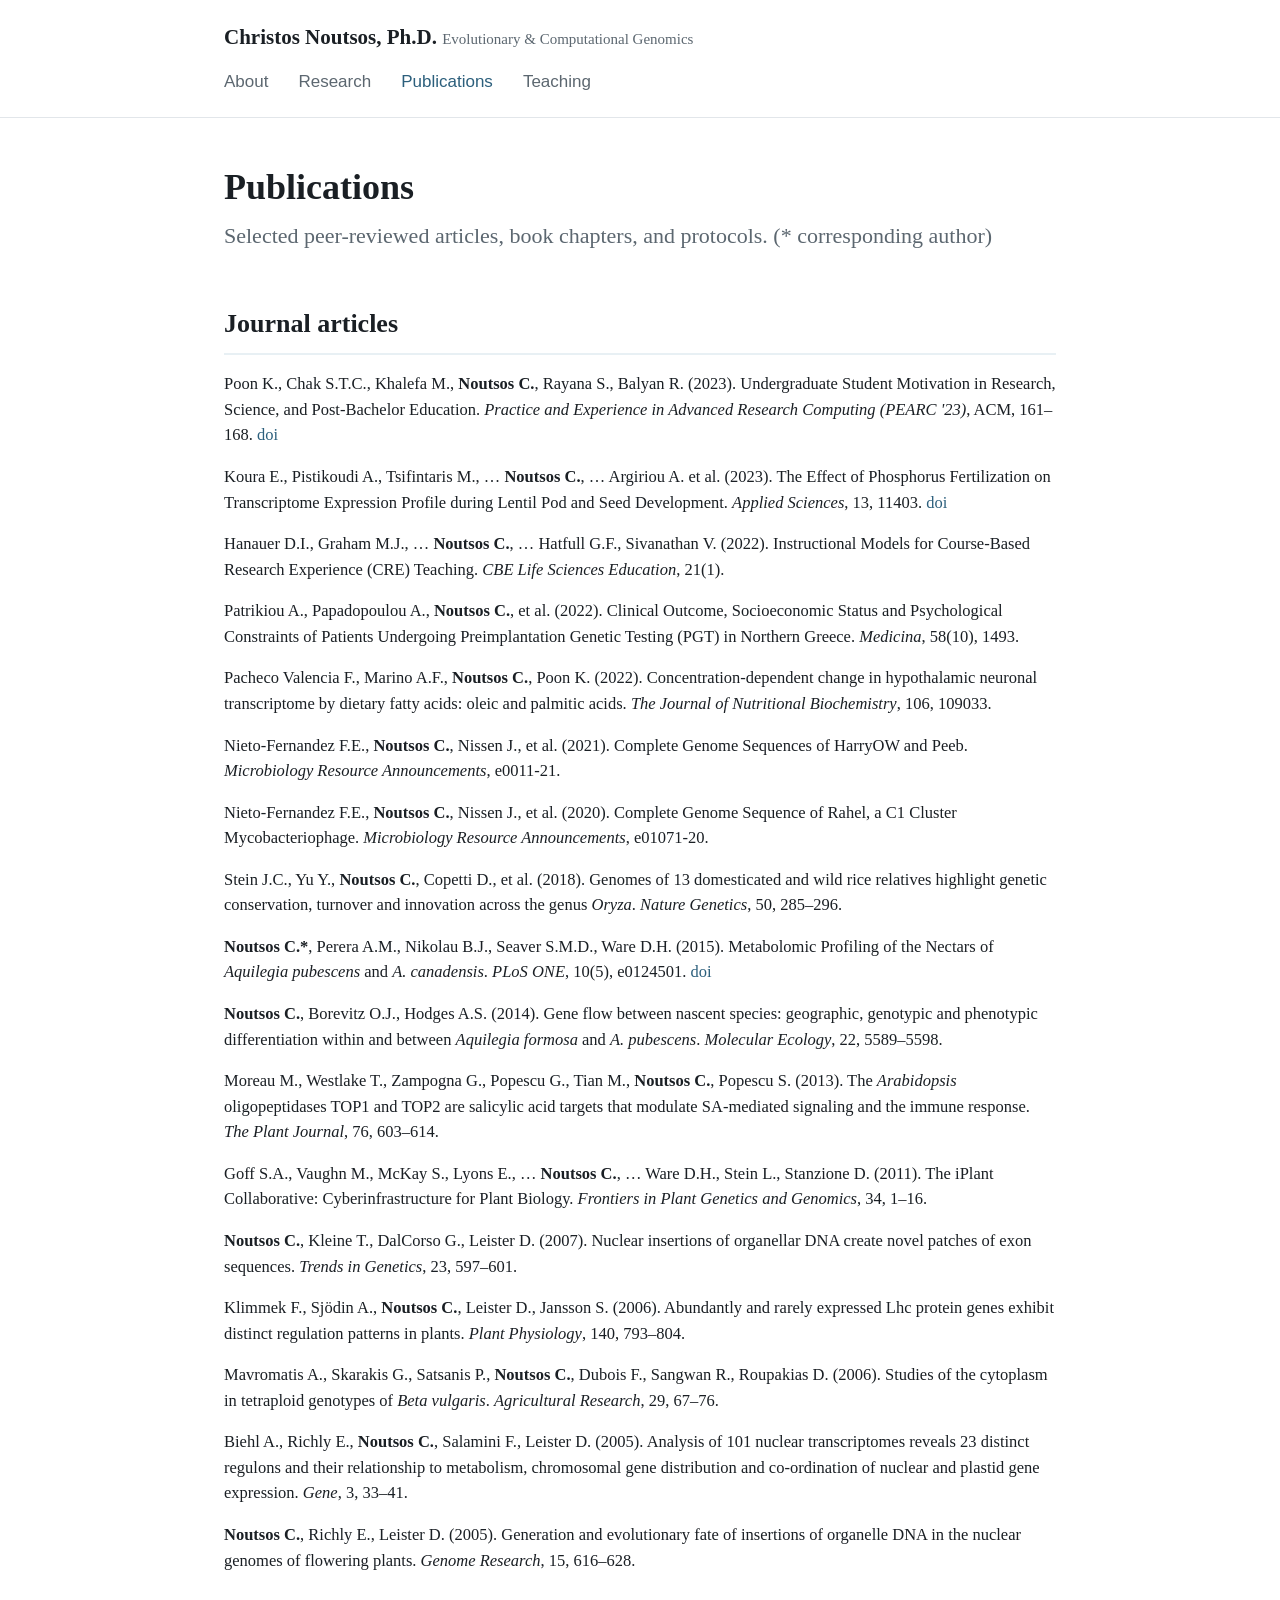
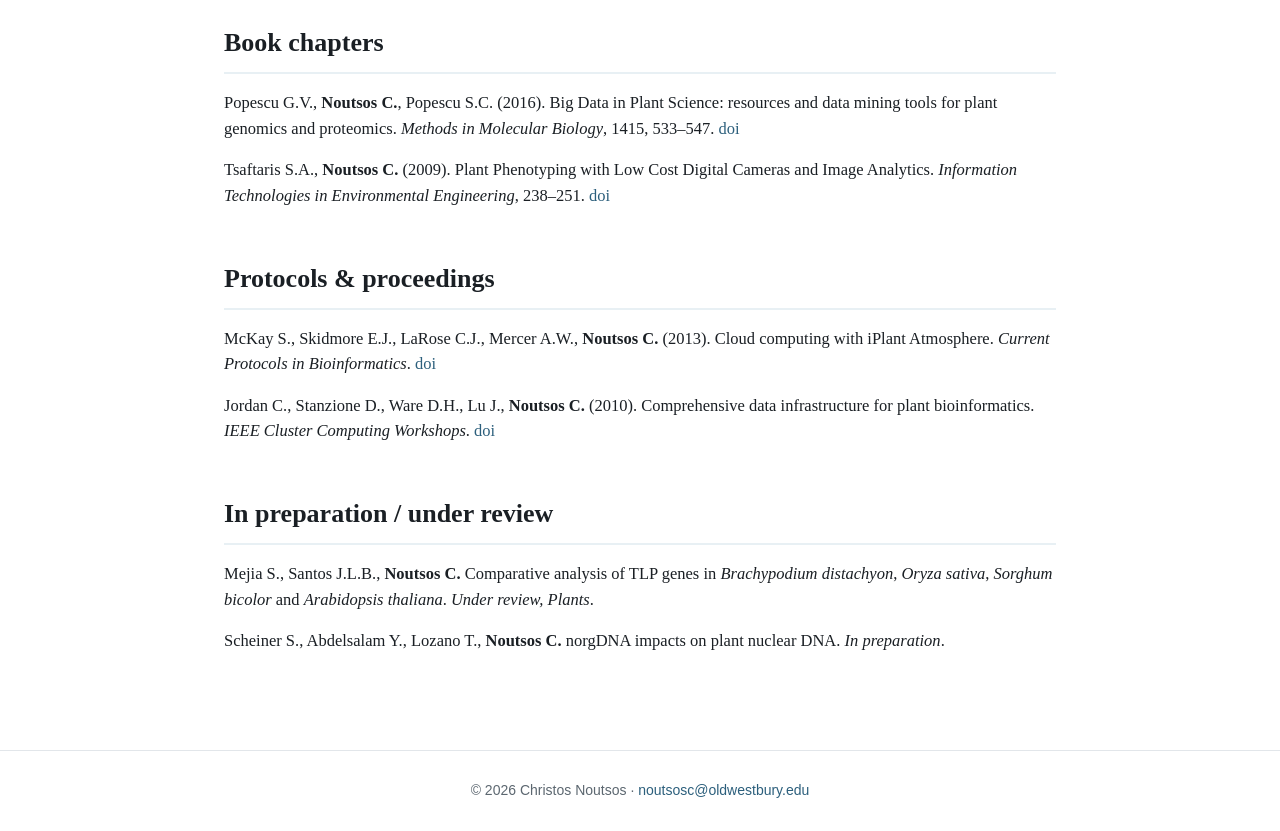
==== commit c5872aa0: "Add files via upload" ====
--- a/publications.html
+++ b/publications.html
@@ -15,7 +15,6 @@
       <a href="research.html">Research</a>
       <a href="publications.html" class="active">Publications</a>
       <a href="teaching.html">Teaching</a>
-      <a href="cv.html">CV</a>
     </nav>
   </div>
 </header>
@@ -72,6 +71,9 @@
 
   <div class="pub">Jordan C., Stanzione D., Ware D.H., Lu J., <span class="auth-self">Noutsos C.</span> (2010). Comprehensive data infrastructure for plant bioinformatics. <em>IEEE Cluster Computing Workshops</em>. <a href="https://doi.org/10.1109/CLUSTERWKSP.2010.5613093">doi</a></div>
 
+  <h2>In preparation / under review</h2>
+  <div class="pub">Mejia S., Santos J.L.B., <span class="auth-self">Noutsos C.</span> Comparative analysis of TLP genes in <em>Brachypodium distachyon</em>, <em>Oryza sativa</em>, <em>Sorghum bicolor</em> and <em>Arabidopsis thaliana</em>. <em>Under review, Plants</em>.</div>
+  <div class="pub">Scheiner S., Abdelsalam Y., Lozano T., <span class="auth-self">Noutsos C.</span> norgDNA impacts on plant nuclear DNA. <em>In preparation</em>.</div>
 </main>
 
 <footer class="site">
